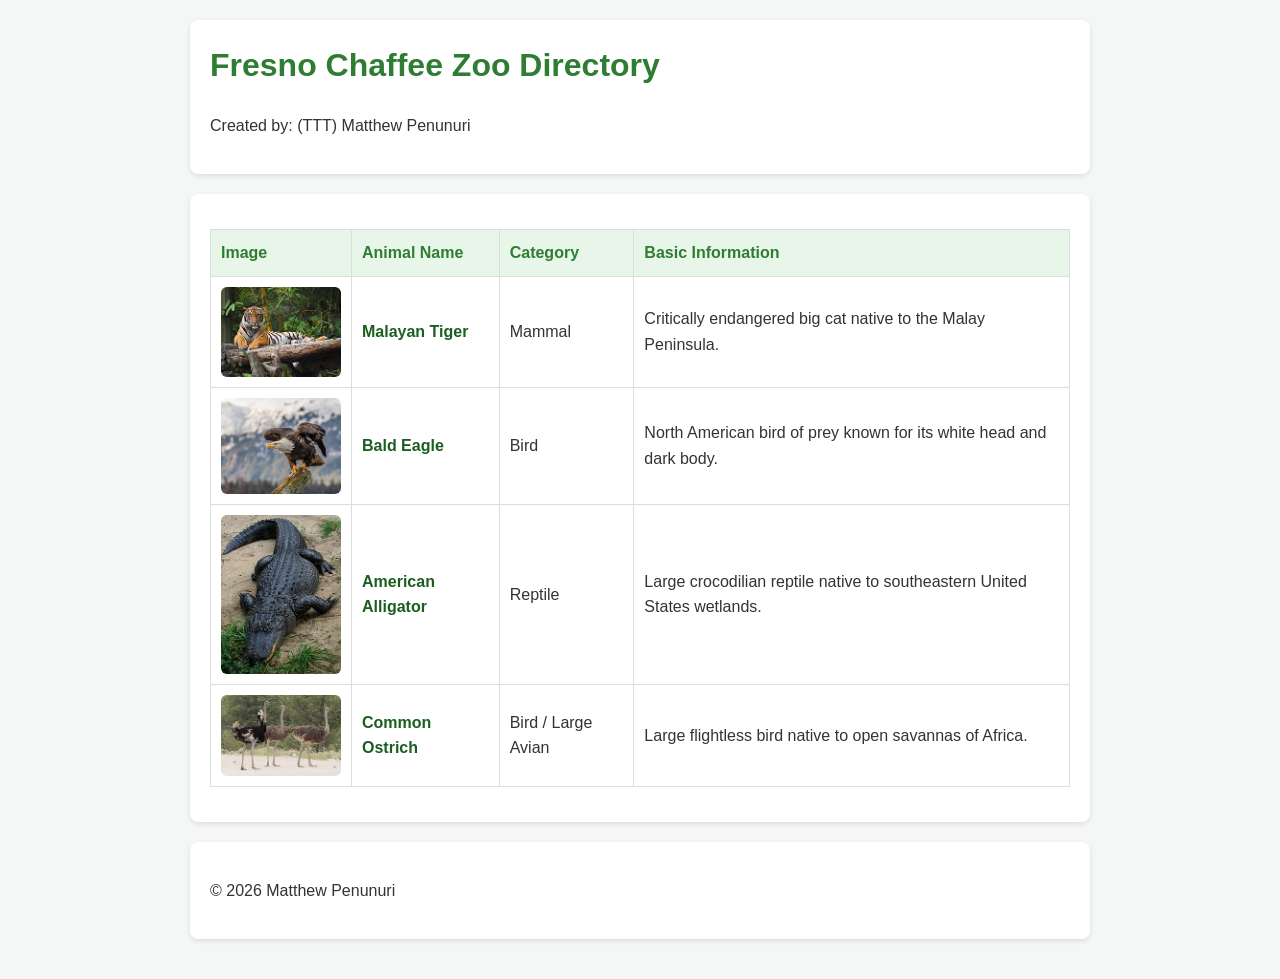
==== index.html @ 0815136a "finished animal dossier html part" ====
<!DOCTYPE html>
<html lang="en">
<head>
    <meta charset="UTF-8">
    <meta name="viewport" content="width=device-width, initial-scale=1.0">
    <title>Fresno Chaffee Zoo - Animal Directory</title>
    <link rel="stylesheet" href="style.css">
</head>
<body>

    <header>
        <h1>Fresno Chaffee Zoo Directory</h1>
        <p>Created by: (TTT) Matthew Penunuri</p>
    </header>

    <main>
        <table border="1">
            <thead>
                <tr>
                    <th>Image</th>
                    <th>Animal Name</th>
                    <th>Category</th>
                    <th>Basic Information</th>
                </tr>
            </thead>
            <tbody>
                <tr>
                    <td>
                        <img src="MalayanTiger.jpg" alt="Malayan Tiger resting on a wooden structure" width="120">
                    </td>
                    <td>
                        <a href="Malayan-Tiger.html">Malayan Tiger</a>
                    </td>
                    <td>Mammal</td>
                    <td>Critically endangered big cat native to the Malay Peninsula.</td>
                </tr>
                <tr>
                    <td>
                        <img src="Bald-Eagle.jpg" alt="Bald Eagle perched on a branch" width="120">
                    </td>
                    <td>
                        <a href="Bald-Eagle.html">Bald Eagle</a>
                    </td>
                    <td>Bird</td>
                    <td>North American bird of prey known for its white head and dark body.</td>
                </tr>
                <tr>
                    <td>
                        <img src="American-Alligator.jpg" alt="American Alligator resting on the ground" width="120">
                    </td>
                    <td>
                        <a href="American-Alligator.html">American Alligator</a>
                    </td>
                    <td>Reptile</td>
                    <td>Large crocodilian reptile native to southeastern United States wetlands.</td>
                </tr>
                <tr>
                    <td>
                        <img src="Common-Ostrich.jpg" alt="Group of Common Ostriches standing in field" width="120">
                    </td>
                    <td>
                        <a href="Common-Ostrich.html">Common Ostrich</a>
                    </td>
                    <td>Bird / Large Avian</td>
                    <td>Large flightless bird native to open savannas of Africa.</td>
                </tr>
            </tbody>
        </table>
    </main>
      <footer>
        <p>&copy; 2026 Matthew Penunuri</p>
    </footer>
</body>
</html>
---- style.css ----
/* Body & Layout */
body {
    font-family: Arial, sans-serif;
    line-height: 1.6;
    background-color: #f4f7f6;
    color: #333;
    max-width: 900px;
    margin: 0 auto;
    padding: 20px;
}

/* Header & Card Containers */
header, main, footer {
    background: #ffffff;
    padding: 20px;
    margin-bottom: 20px;
    border-radius: 8px;
    box-shadow: 0 2px 5px rgba(0,0,0,0.1);
}

/* Headings & Links */
h1, h2, h3 {
    color: #2e7d32;
    margin-top: 0;
}

a {
    color: #1b5e20;
    text-decoration: none;
    font-weight: bold;
}

a:hover {
    text-decoration: underline;
}

/* Directory Table */
table {
    width: 100%;
    border-collapse: collapse;
    margin: 15px 0;
}

th, td {
    border: 1px solid #ddd;
    padding: 10px;
    text-align: left;
    vertical-align: middle;
}

th {
    background-color: #e8f5e9;
    color: #2e7d32;
}

/* Images & Subscripts */
img {
    border-radius: 6px;
    display: block;
}

sub a {
    font-size: 0.8rem;
    color: #2e7d32;
}
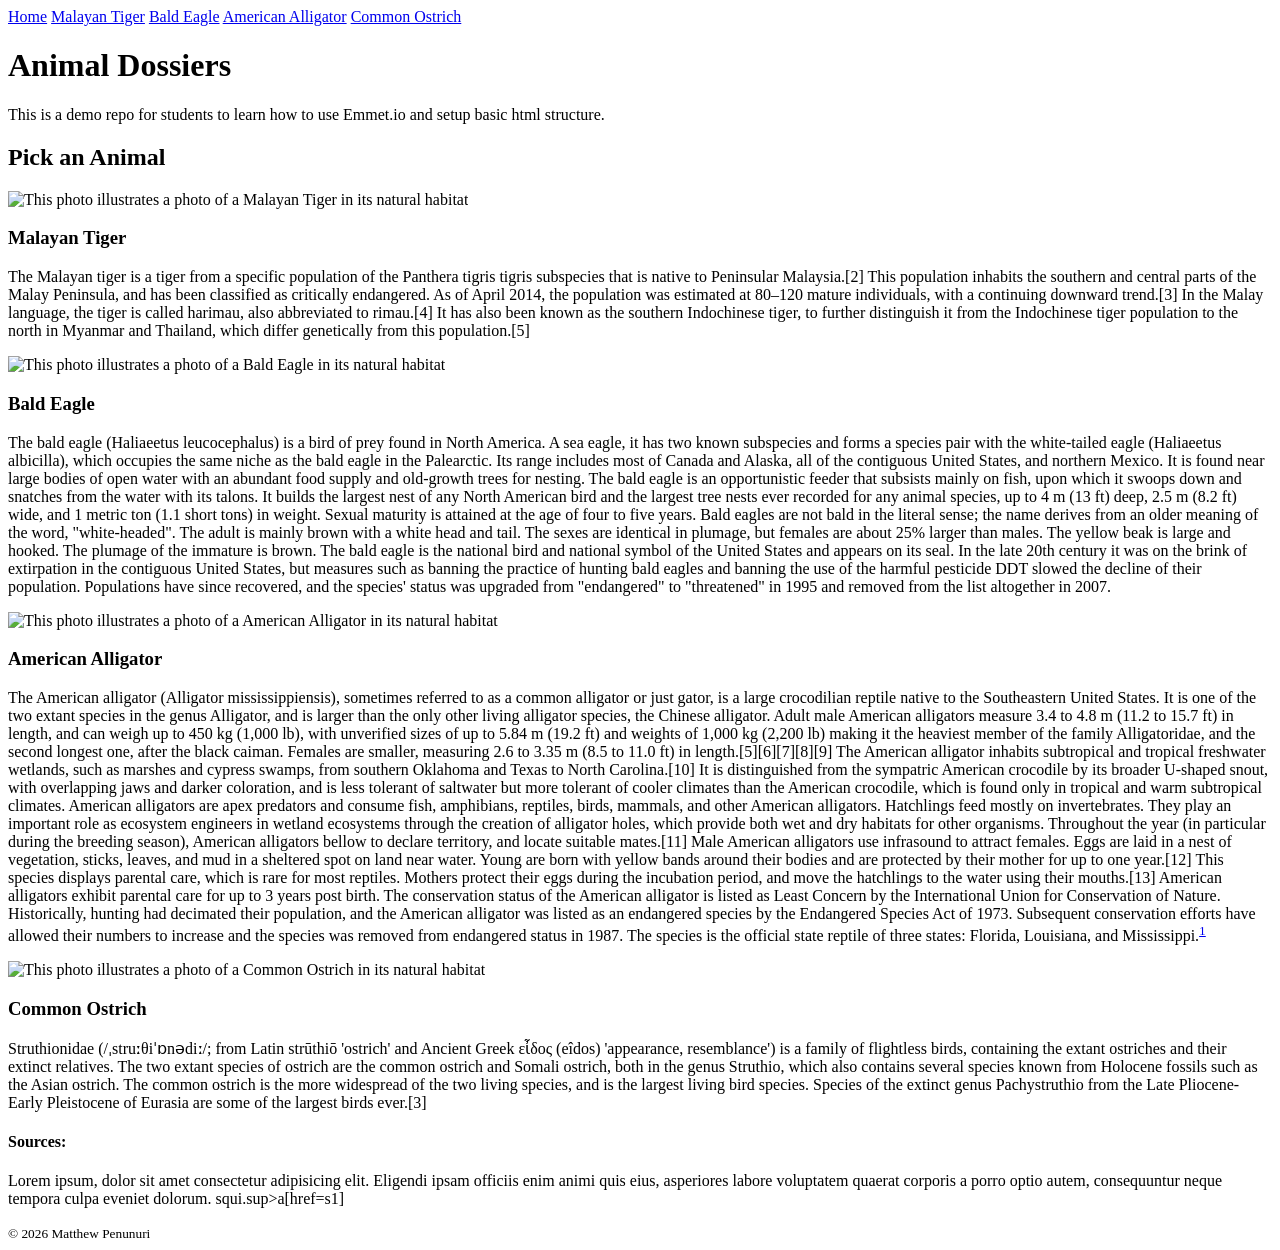
==== commit e0687320: "YO" ====
--- a/index.html
+++ b/index.html
@@ -3,72 +3,74 @@
 <head>
     <meta charset="UTF-8">
     <meta name="viewport" content="width=device-width, initial-scale=1.0">
-    <title>Fresno Chaffee Zoo - Animal Directory</title>
-    <link rel="stylesheet" href="style.css">
+    <title>Animal Dossiers</title>
 </head>
 <body>
+    <header>
+        <nav id="main-nav" role="main-nav">
+            <a href="index.html" class="nav-button">Home</a>
+            <a href="Malayan-Tiger.html" class="nav-button">Malayan Tiger</a>
+            <a href="Bald-Eagle.html" class="nav-button">Bald Eagle</a>
+            <a href="American-Alligator.html" class="nav-button">American Alligator</a>
+            <a href="Common-Ostrich.html" class="nav-button">Common Ostrich</a>
+        </nav>
+    </header>
+    <main>
+        <h1>Animal Dossiers</h1>
+        <p>This is a demo repo for students to learn how to use Emmet.io and setup basic html structure.</p>
 
-    <header>
-        <h1>Fresno Chaffee Zoo Directory</h1>
-        <p>Created by: (TTT) Matthew Penunuri</p>
-    </header>
 
-    <main>
-        <table border="1">
-            <thead>
-                <tr>
-                    <th>Image</th>
-                    <th>Animal Name</th>
-                    <th>Category</th>
-                    <th>Basic Information</th>
-                </tr>
-            </thead>
-            <tbody>
-                <tr>
-                    <td>
-                        <img src="MalayanTiger.jpg" alt="Malayan Tiger resting on a wooden structure" width="120">
-                    </td>
-                    <td>
-                        <a href="Malayan-Tiger.html">Malayan Tiger</a>
-                    </td>
-                    <td>Mammal</td>
-                    <td>Critically endangered big cat native to the Malay Peninsula.</td>
-                </tr>
-                <tr>
-                    <td>
-                        <img src="Bald-Eagle.jpg" alt="Bald Eagle perched on a branch" width="120">
-                    </td>
-                    <td>
-                        <a href="Bald-Eagle.html">Bald Eagle</a>
-                    </td>
-                    <td>Bird</td>
-                    <td>North American bird of prey known for its white head and dark body.</td>
-                </tr>
-                <tr>
-                    <td>
-                        <img src="American-Alligator.jpg" alt="American Alligator resting on the ground" width="120">
-                    </td>
-                    <td>
-                        <a href="American-Alligator.html">American Alligator</a>
-                    </td>
-                    <td>Reptile</td>
-                    <td>Large crocodilian reptile native to southeastern United States wetlands.</td>
-                </tr>
-                <tr>
-                    <td>
-                        <img src="Common-Ostrich.jpg" alt="Group of Common Ostriches standing in field" width="120">
-                    </td>
-                    <td>
-                        <a href="Common-Ostrich.html">Common Ostrich</a>
-                    </td>
-                    <td>Bird / Large Avian</td>
-                    <td>Large flightless bird native to open savannas of Africa.</td>
-                </tr>
-            </tbody>
-        </table>
+        <section id="dossier-cards">
+            <h2>Pick an Animal</h2>
+            <section class="card">
+                <img src="https://upload.wikimedia.org/wikipedia/commons/c/c…pedia.org&utm_campaign=index&utm_content=original" alt=" This photo illustrates a photo of a Malayan Tiger in its natural habitat">
+                <h3>Malayan Tiger</h3>
+                <p>The Malayan tiger is a tiger from a specific population of the Panthera tigris tigris subspecies that is native to Peninsular Malaysia.[2] This population inhabits the southern and central parts of the Malay Peninsula, and has been classified as critically endangered. As of April 2014, the population was estimated at 80–120 mature individuals, with a continuing downward trend.[3]
+
+                    In the Malay language, the tiger is called harimau, also abbreviated to rimau.[4] It has also been known as the southern Indochinese tiger, to further distinguish it from the Indochinese tiger population to the north in Myanmar and Thailand, which differ genetically from this population.[5]</p>
+                <a href="https://en.wikipedia.org/wiki/Malayan_tiger"></a>
+            </section>
+            <section class="card">
+                <img src="https://thumb.wikimedia.org/wikipedia/commons/thum%E2%80%A6dia.org&utm_campaign=parser&utm_content=thumbnail" alt="This photo illustrates a photo of a Bald Eagle in its natural habitat">
+                <h3>Bald Eagle</h3>
+                <p>The bald eagle (Haliaeetus leucocephalus) is a bird of prey found in North America. A sea eagle, it has two known subspecies and forms a species pair with the white-tailed eagle (Haliaeetus albicilla), which occupies the same niche as the bald eagle in the Palearctic. Its range includes most of Canada and Alaska, all of the contiguous United States, and northern Mexico. It is found near large bodies of open water with an abundant food supply and old-growth trees for nesting.
+
+                    The bald eagle is an opportunistic feeder that subsists mainly on fish, upon which it swoops down and snatches from the water with its talons. It builds the largest nest of any North American bird and the largest tree nests ever recorded for any animal species, up to 4 m (13 ft) deep, 2.5 m (8.2 ft) wide, and 1 metric ton (1.1 short tons) in weight. Sexual maturity is attained at the age of four to five years.
+                    
+                    Bald eagles are not bald in the literal sense; the name derives from an older meaning of the word, "white-headed". The adult is mainly brown with a white head and tail. The sexes are identical in plumage, but females are about 25% larger than males. The yellow beak is large and hooked. The plumage of the immature is brown.
+                    
+                    The bald eagle is the national bird and national symbol of the United States and appears on its seal. In the late 20th century it was on the brink of extirpation in the contiguous United States, but measures such as banning the practice of hunting bald eagles and banning the use of the harmful pesticide DDT slowed the decline of their population. Populations have since recovered, and the species' status was upgraded from "endangered" to "threatened" in 1995 and removed from the list altogether in 2007.</p>
+                <a href="https://en.wikipedia.org/wiki/Bald_eagle"></a>
+            </section>
+            <section class="card">
+                <img src="	https://thumb.wikimedia.org/wikipedia/commons/thum…dia.org&utm_campaign=parser&utm_content=thumbnail" alt="This photo illustrates a photo of a American Alligator in its natural habitat">
+                <h3>American Alligator</h3>
+                <p>The American alligator (Alligator mississippiensis), sometimes referred to as a common alligator or just gator, is a large crocodilian reptile native to the Southeastern United States. It is one of the two extant species in the genus Alligator, and is larger than the only other living alligator species, the Chinese alligator.
+
+                    Adult male American alligators measure 3.4 to 4.8 m (11.2 to 15.7 ft) in length, and can weigh up to 450 kg (1,000 lb), with unverified sizes of up to 5.84 m (19.2 ft) and weights of 1,000 kg (2,200 lb) making it the heaviest member of the family Alligatoridae, and the second longest one, after the black caiman. Females are smaller, measuring 2.6 to 3.35 m (8.5 to 11.0 ft) in length.[5][6][7][8][9] The American alligator inhabits subtropical and tropical freshwater wetlands, such as marshes and cypress swamps, from southern Oklahoma and Texas to North Carolina.[10] It is distinguished from the sympatric American crocodile by its broader U-shaped snout, with overlapping jaws and darker coloration, and is less tolerant of saltwater but more tolerant of cooler climates than the American crocodile, which is found only in tropical and warm subtropical climates.
+                    
+                    American alligators are apex predators and consume fish, amphibians, reptiles, birds, mammals, and other American alligators. Hatchlings feed mostly on invertebrates. They play an important role as ecosystem engineers in wetland ecosystems through the creation of alligator holes, which provide both wet and dry habitats for other organisms. Throughout the year (in particular during the breeding season), American alligators bellow to declare territory, and locate suitable mates.[11] Male American alligators use infrasound to attract females. Eggs are laid in a nest of vegetation, sticks, leaves, and mud in a sheltered spot on land near water. Young are born with yellow bands around their bodies and are protected by their mother for up to one year.[12] This species displays parental care, which is rare for most reptiles. Mothers protect their eggs during the incubation period, and move the hatchlings to the water using their mouths.[13] American alligators exhibit parental care for up to 3 years post birth.
+                    
+                    The conservation status of the American alligator is listed as Least Concern by the International Union for Conservation of Nature. Historically, hunting had decimated their population, and the American alligator was listed as an endangered species by the Endangered Species Act of 1973. Subsequent conservation efforts have allowed their numbers to increase and the species was removed from endangered status in 1987. The species is the official state reptile of three states: Florida, Louisiana, and Mississippi.<sup><a href="#s1">1</a></sup></p>
+                <a href="https://en.wikipedia.org/wiki/American_alligator"></a>
+            </section>
+            <section class="card">
+                <img src="https://thumb.wikimedia.org/wikipedia/commons/thum%E2%80%A6dia.org&utm_campaign=parser&utm_content=thumbnail" alt="This photo illustrates a photo of a Common Ostrich in its natural habitat">
+                <h3>Common Ostrich</h3>
+                <p>Struthionidae (/ˌstruːθiˈɒnədiː/; from Latin strūthiō 'ostrich' and Ancient Greek εἶδος (eîdos) 'appearance, resemblance') is a family of flightless birds, containing the extant ostriches and their extinct relatives. The two extant species of ostrich are the common ostrich and Somali ostrich, both in the genus Struthio, which also contains several species known from Holocene fossils such as the Asian ostrich. The common ostrich is the more widespread of the two living species, and is the largest living bird species. Species of the extinct genus Pachystruthio from the Late Pliocene-Early Pleistocene of Eurasia are some of the largest birds ever.[3]</p>
+                <a href="https://en.wikipedia.org/wiki/Struthionidae"></a>
+                <a href="https://soundcloud.com/andresagita35/tung-tung-tung-sahur"></a>
+            </section>
+        </section>
+
+
     </main>
-      <footer>
-        <p>&copy; 2026 Matthew Penunuri</p>
+    <section id="sources">
+        <h4>Sources:</h4>
+        <p>Lorem ipsum, dolor sit amet consectetur adipisicing elit. Eligendi ipsam officiis enim animi quis eius, asperiores labore voluptatem quaerat corporis a porro optio autem, consequuntur neque tempora culpa eveniet dolorum. squi.sup>a[href=s1]</p>
+    </section>
+    <footer>
+        <small>&copy; 2026 Matthew Penunuri</small>
     </footer>
 </body>
 </html>
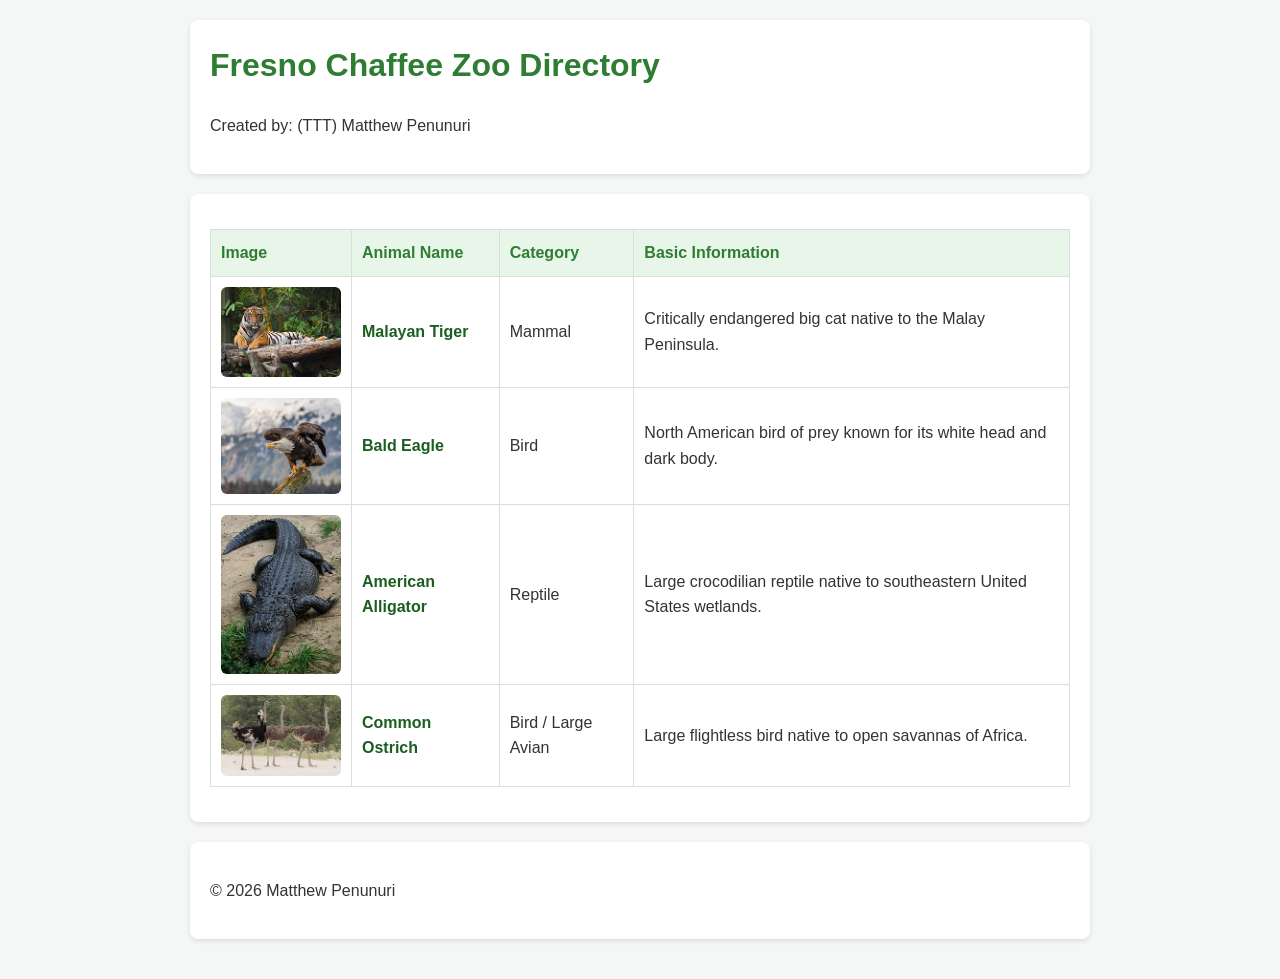
==== commit 78473ac8: "Merge branch 'main' of https://github.com/MatthewPenunuri/Animal-dossier" ====
--- a/index.html
+++ b/index.html
@@ -3,74 +3,73 @@
 <head>
     <meta charset="UTF-8">
     <meta name="viewport" content="width=device-width, initial-scale=1.0">
-    <title>Animal Dossiers</title>
+    <title>Fresno Chaffee Zoo - Animal Directory</title>
+    <link rel="stylesheet" href="style.css">
 </head>
 <body>
+
     <header>
-        <nav id="main-nav" role="main-nav">
-            <a href="index.html" class="nav-button">Home</a>
-            <a href="Malayan-Tiger.html" class="nav-button">Malayan Tiger</a>
-            <a href="Bald-Eagle.html" class="nav-button">Bald Eagle</a>
-            <a href="American-Alligator.html" class="nav-button">American Alligator</a>
-            <a href="Common-Ostrich.html" class="nav-button">Common Ostrich</a>
-        </nav>
+        <h1>Fresno Chaffee Zoo Directory</h1>
+        <p>Created by: (TTT) Matthew Penunuri</p>
     </header>
+
     <main>
-        <h1>Animal Dossiers</h1>
-        <p>This is a demo repo for students to learn how to use Emmet.io and setup basic html structure.</p>
+        <table border="1">
+            <thead>
+                <tr>
+                    <th>Image</th>
+                    <th>Animal Name</th>
+                    <th>Category</th>
+                    <th>Basic Information</th>
+                </tr>
+            </thead>
+            <tbody>
+                <tr>
+                    <td>
+                        <img src="MalayanTiger.jpg" alt="Malayan Tiger resting on a wooden structure" width="120">
+                    </td>
+                    <td>
+                        <a href="Malayan-Tiger.html">Malayan Tiger</a>
+                    </td>
+                    <td>Mammal</td>
+                    <td>Critically endangered big cat native to the Malay Peninsula.</td>
+                </tr>
+                <tr>
+                    <td>
+                        <img src="Bald-Eagle.jpg" alt="Bald Eagle perched on a branch" width="120">
+                    </td>
+                    <td>
+                        <a href="Bald-Eagle.html">Bald Eagle</a>
+                    </td>
+                    <td>Bird</td>
+                    <td>North American bird of prey known for its white head and dark body.</td>
+                </tr>
+                <tr>
+                    <td>
+                        <img src="American-Alligator.jpg" alt="American Alligator resting on the ground" width="120">
+                    </td>
+                    <td>
+                        <a href="American-Alligator.html">American Alligator</a>
+                    </td>
+                    <td>Reptile</td>
+                    <td>Large crocodilian reptile native to southeastern United States wetlands.</td>
+                </tr>
+                <tr>
+                    <td>
+                        <img src="Common-Ostrich.jpg" alt="Group of Common Ostriches standing in field" width="120">
+                    </td>
+                    <td>
+                        <a href="Common-Ostrich.html">Common Ostrich</a>
+                    </td>
+                    <td>Bird / Large Avian</td>
+                    <td>Large flightless bird native to open savannas of Africa.</td>
+                </tr>
+            </tbody>
+        </table>
+    </main>
+      <footer>
+        <p>&copy; 2026 Matthew Penunuri</p>
 
-
-        <section id="dossier-cards">
-            <h2>Pick an Animal</h2>
-            <section class="card">
-                <img src="https://upload.wikimedia.org/wikipedia/commons/c/c…pedia.org&utm_campaign=index&utm_content=original" alt=" This photo illustrates a photo of a Malayan Tiger in its natural habitat">
-                <h3>Malayan Tiger</h3>
-                <p>The Malayan tiger is a tiger from a specific population of the Panthera tigris tigris subspecies that is native to Peninsular Malaysia.[2] This population inhabits the southern and central parts of the Malay Peninsula, and has been classified as critically endangered. As of April 2014, the population was estimated at 80–120 mature individuals, with a continuing downward trend.[3]
-
-                    In the Malay language, the tiger is called harimau, also abbreviated to rimau.[4] It has also been known as the southern Indochinese tiger, to further distinguish it from the Indochinese tiger population to the north in Myanmar and Thailand, which differ genetically from this population.[5]</p>
-                <a href="https://en.wikipedia.org/wiki/Malayan_tiger"></a>
-            </section>
-            <section class="card">
-                <img src="https://thumb.wikimedia.org/wikipedia/commons/thum%E2%80%A6dia.org&utm_campaign=parser&utm_content=thumbnail" alt="This photo illustrates a photo of a Bald Eagle in its natural habitat">
-                <h3>Bald Eagle</h3>
-                <p>The bald eagle (Haliaeetus leucocephalus) is a bird of prey found in North America. A sea eagle, it has two known subspecies and forms a species pair with the white-tailed eagle (Haliaeetus albicilla), which occupies the same niche as the bald eagle in the Palearctic. Its range includes most of Canada and Alaska, all of the contiguous United States, and northern Mexico. It is found near large bodies of open water with an abundant food supply and old-growth trees for nesting.
-
-                    The bald eagle is an opportunistic feeder that subsists mainly on fish, upon which it swoops down and snatches from the water with its talons. It builds the largest nest of any North American bird and the largest tree nests ever recorded for any animal species, up to 4 m (13 ft) deep, 2.5 m (8.2 ft) wide, and 1 metric ton (1.1 short tons) in weight. Sexual maturity is attained at the age of four to five years.
-                    
-                    Bald eagles are not bald in the literal sense; the name derives from an older meaning of the word, "white-headed". The adult is mainly brown with a white head and tail. The sexes are identical in plumage, but females are about 25% larger than males. The yellow beak is large and hooked. The plumage of the immature is brown.
-                    
-                    The bald eagle is the national bird and national symbol of the United States and appears on its seal. In the late 20th century it was on the brink of extirpation in the contiguous United States, but measures such as banning the practice of hunting bald eagles and banning the use of the harmful pesticide DDT slowed the decline of their population. Populations have since recovered, and the species' status was upgraded from "endangered" to "threatened" in 1995 and removed from the list altogether in 2007.</p>
-                <a href="https://en.wikipedia.org/wiki/Bald_eagle"></a>
-            </section>
-            <section class="card">
-                <img src="	https://thumb.wikimedia.org/wikipedia/commons/thum…dia.org&utm_campaign=parser&utm_content=thumbnail" alt="This photo illustrates a photo of a American Alligator in its natural habitat">
-                <h3>American Alligator</h3>
-                <p>The American alligator (Alligator mississippiensis), sometimes referred to as a common alligator or just gator, is a large crocodilian reptile native to the Southeastern United States. It is one of the two extant species in the genus Alligator, and is larger than the only other living alligator species, the Chinese alligator.
-
-                    Adult male American alligators measure 3.4 to 4.8 m (11.2 to 15.7 ft) in length, and can weigh up to 450 kg (1,000 lb), with unverified sizes of up to 5.84 m (19.2 ft) and weights of 1,000 kg (2,200 lb) making it the heaviest member of the family Alligatoridae, and the second longest one, after the black caiman. Females are smaller, measuring 2.6 to 3.35 m (8.5 to 11.0 ft) in length.[5][6][7][8][9] The American alligator inhabits subtropical and tropical freshwater wetlands, such as marshes and cypress swamps, from southern Oklahoma and Texas to North Carolina.[10] It is distinguished from the sympatric American crocodile by its broader U-shaped snout, with overlapping jaws and darker coloration, and is less tolerant of saltwater but more tolerant of cooler climates than the American crocodile, which is found only in tropical and warm subtropical climates.
-                    
-                    American alligators are apex predators and consume fish, amphibians, reptiles, birds, mammals, and other American alligators. Hatchlings feed mostly on invertebrates. They play an important role as ecosystem engineers in wetland ecosystems through the creation of alligator holes, which provide both wet and dry habitats for other organisms. Throughout the year (in particular during the breeding season), American alligators bellow to declare territory, and locate suitable mates.[11] Male American alligators use infrasound to attract females. Eggs are laid in a nest of vegetation, sticks, leaves, and mud in a sheltered spot on land near water. Young are born with yellow bands around their bodies and are protected by their mother for up to one year.[12] This species displays parental care, which is rare for most reptiles. Mothers protect their eggs during the incubation period, and move the hatchlings to the water using their mouths.[13] American alligators exhibit parental care for up to 3 years post birth.
-                    
-                    The conservation status of the American alligator is listed as Least Concern by the International Union for Conservation of Nature. Historically, hunting had decimated their population, and the American alligator was listed as an endangered species by the Endangered Species Act of 1973. Subsequent conservation efforts have allowed their numbers to increase and the species was removed from endangered status in 1987. The species is the official state reptile of three states: Florida, Louisiana, and Mississippi.<sup><a href="#s1">1</a></sup></p>
-                <a href="https://en.wikipedia.org/wiki/American_alligator"></a>
-            </section>
-            <section class="card">
-                <img src="https://thumb.wikimedia.org/wikipedia/commons/thum%E2%80%A6dia.org&utm_campaign=parser&utm_content=thumbnail" alt="This photo illustrates a photo of a Common Ostrich in its natural habitat">
-                <h3>Common Ostrich</h3>
-                <p>Struthionidae (/ˌstruːθiˈɒnədiː/; from Latin strūthiō 'ostrich' and Ancient Greek εἶδος (eîdos) 'appearance, resemblance') is a family of flightless birds, containing the extant ostriches and their extinct relatives. The two extant species of ostrich are the common ostrich and Somali ostrich, both in the genus Struthio, which also contains several species known from Holocene fossils such as the Asian ostrich. The common ostrich is the more widespread of the two living species, and is the largest living bird species. Species of the extinct genus Pachystruthio from the Late Pliocene-Early Pleistocene of Eurasia are some of the largest birds ever.[3]</p>
-                <a href="https://en.wikipedia.org/wiki/Struthionidae"></a>
-                <a href="https://soundcloud.com/andresagita35/tung-tung-tung-sahur"></a>
-            </section>
-        </section>
-
-
-    </main>
-    <section id="sources">
-        <h4>Sources:</h4>
-        <p>Lorem ipsum, dolor sit amet consectetur adipisicing elit. Eligendi ipsam officiis enim animi quis eius, asperiores labore voluptatem quaerat corporis a porro optio autem, consequuntur neque tempora culpa eveniet dolorum. squi.sup>a[href=s1]</p>
-    </section>
-    <footer>
-        <small>&copy; 2026 Matthew Penunuri</small>
     </footer>
 </body>
 </html>
--- a/style.css
+++ b/style.css
@@ -0,0 +1,65 @@
+/* Body & Layout */
+body {
+    font-family: Arial, sans-serif;
+    line-height: 1.6;
+    background-color: #f4f7f6;
+    color: #333;
+    max-width: 900px;
+    margin: 0 auto;
+    padding: 20px;
+}
+
+/* Header & Card Containers */
+header, main, footer {
+    background: #ffffff;
+    padding: 20px;
+    margin-bottom: 20px;
+    border-radius: 8px;
+    box-shadow: 0 2px 5px rgba(0,0,0,0.1);
+}
+
+/* Headings & Links */
+h1, h2, h3 {
+    color: #2e7d32;
+    margin-top: 0;
+}
+
+a {
+    color: #1b5e20;
+    text-decoration: none;
+    font-weight: bold;
+}
+
+a:hover {
+    text-decoration: underline;
+}
+
+/* Directory Table */
+table {
+    width: 100%;
+    border-collapse: collapse;
+    margin: 15px 0;
+}
+
+th, td {
+    border: 1px solid #ddd;
+    padding: 10px;
+    text-align: left;
+    vertical-align: middle;
+}
+
+th {
+    background-color: #e8f5e9;
+    color: #2e7d32;
+}
+
+/* Images & Subscripts */
+img {
+    border-radius: 6px;
+    display: block;
+}
+
+sub a {
+    font-size: 0.8rem;
+    color: #2e7d32;
+}
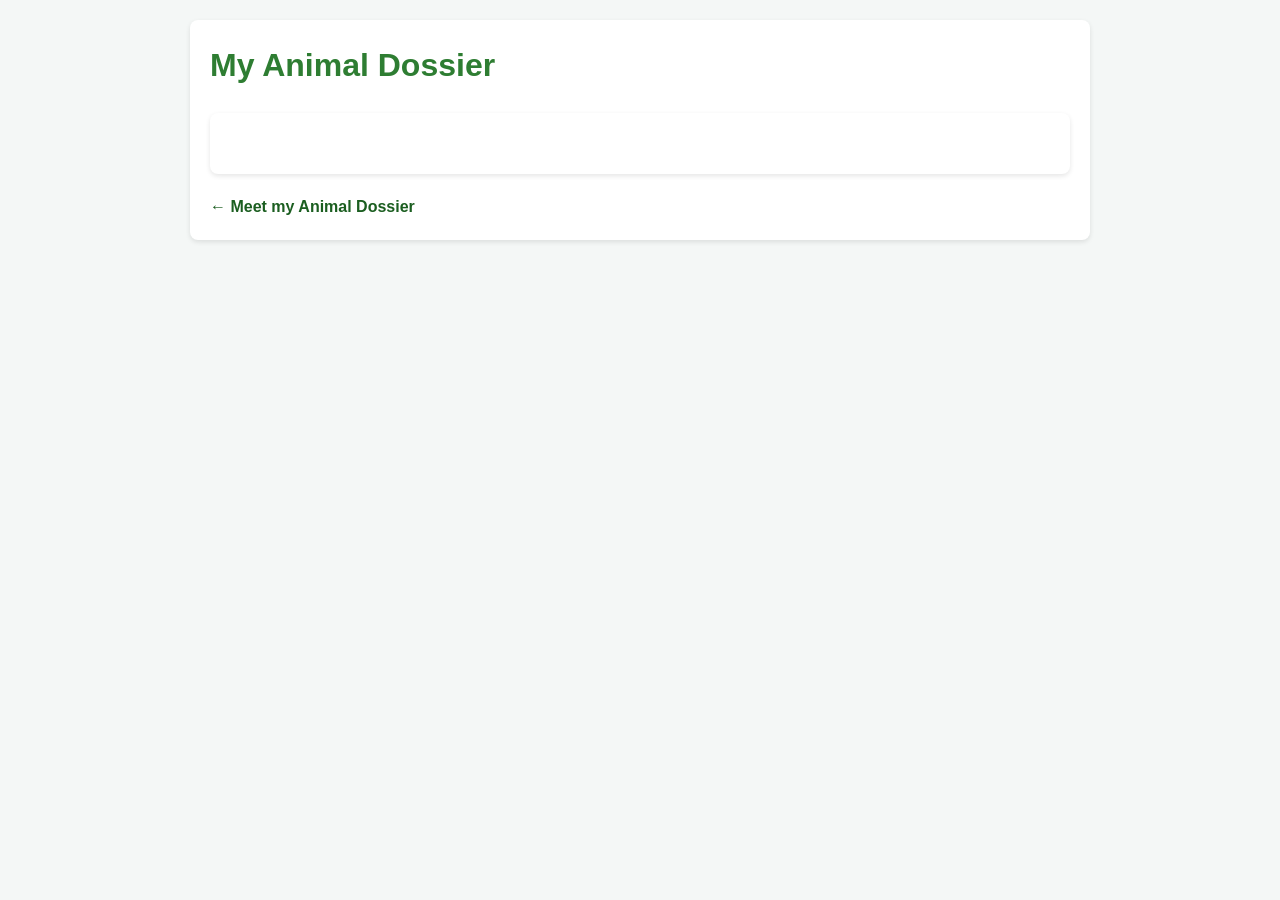
==== commit 797d731c: "EoD 9/24" ====
--- a/index.html
+++ b/index.html
@@ -3,73 +3,28 @@
 <head>
     <meta charset="UTF-8">
     <meta name="viewport" content="width=device-width, initial-scale=1.0">
-    <title>Fresno Chaffee Zoo - Animal Directory</title>
+    <title>Welcome monkeys
+    </title>
     <link rel="stylesheet" href="style.css">
 </head>
 <body>
+    <header>
+        <h1>My Animal Dossier</h1>
 
-    <header>
-        <h1>Fresno Chaffee Zoo Directory</h1>
-        <p>Created by: (TTT) Matthew Penunuri</p>
+<header class="hero-banner">
+  <div class="hero-content">
+  <h1 >
+
+</header>
+
+
+
+
+        <nav>
+            <a href="Directory.html">&larr; Meet my Animal Dossier</a>
+        </nav>
     </header>
 
-    <main>
-        <table border="1">
-            <thead>
-                <tr>
-                    <th>Image</th>
-                    <th>Animal Name</th>
-                    <th>Category</th>
-                    <th>Basic Information</th>
-                </tr>
-            </thead>
-            <tbody>
-                <tr>
-                    <td>
-                        <img src="MalayanTiger.jpg" alt="Malayan Tiger resting on a wooden structure" width="120">
-                    </td>
-                    <td>
-                        <a href="Malayan-Tiger.html">Malayan Tiger</a>
-                    </td>
-                    <td>Mammal</td>
-                    <td>Critically endangered big cat native to the Malay Peninsula.</td>
-                </tr>
-                <tr>
-                    <td>
-                        <img src="Bald-Eagle.jpg" alt="Bald Eagle perched on a branch" width="120">
-                    </td>
-                    <td>
-                        <a href="Bald-Eagle.html">Bald Eagle</a>
-                    </td>
-                    <td>Bird</td>
-                    <td>North American bird of prey known for its white head and dark body.</td>
-                </tr>
-                <tr>
-                    <td>
-                        <img src="American-Alligator.jpg" alt="American Alligator resting on the ground" width="120">
-                    </td>
-                    <td>
-                        <a href="American-Alligator.html">American Alligator</a>
-                    </td>
-                    <td>Reptile</td>
-                    <td>Large crocodilian reptile native to southeastern United States wetlands.</td>
-                </tr>
-                <tr>
-                    <td>
-                        <img src="Common-Ostrich.jpg" alt="Group of Common Ostriches standing in field" width="120">
-                    </td>
-                    <td>
-                        <a href="Common-Ostrich.html">Common Ostrich</a>
-                    </td>
-                    <td>Bird / Large Avian</td>
-                    <td>Large flightless bird native to open savannas of Africa.</td>
-                </tr>
-            </tbody>
-        </table>
-    </main>
-      <footer>
-        <p>&copy; 2026 Matthew Penunuri</p>
-
-    </footer>
+    
 </body>
 </html>
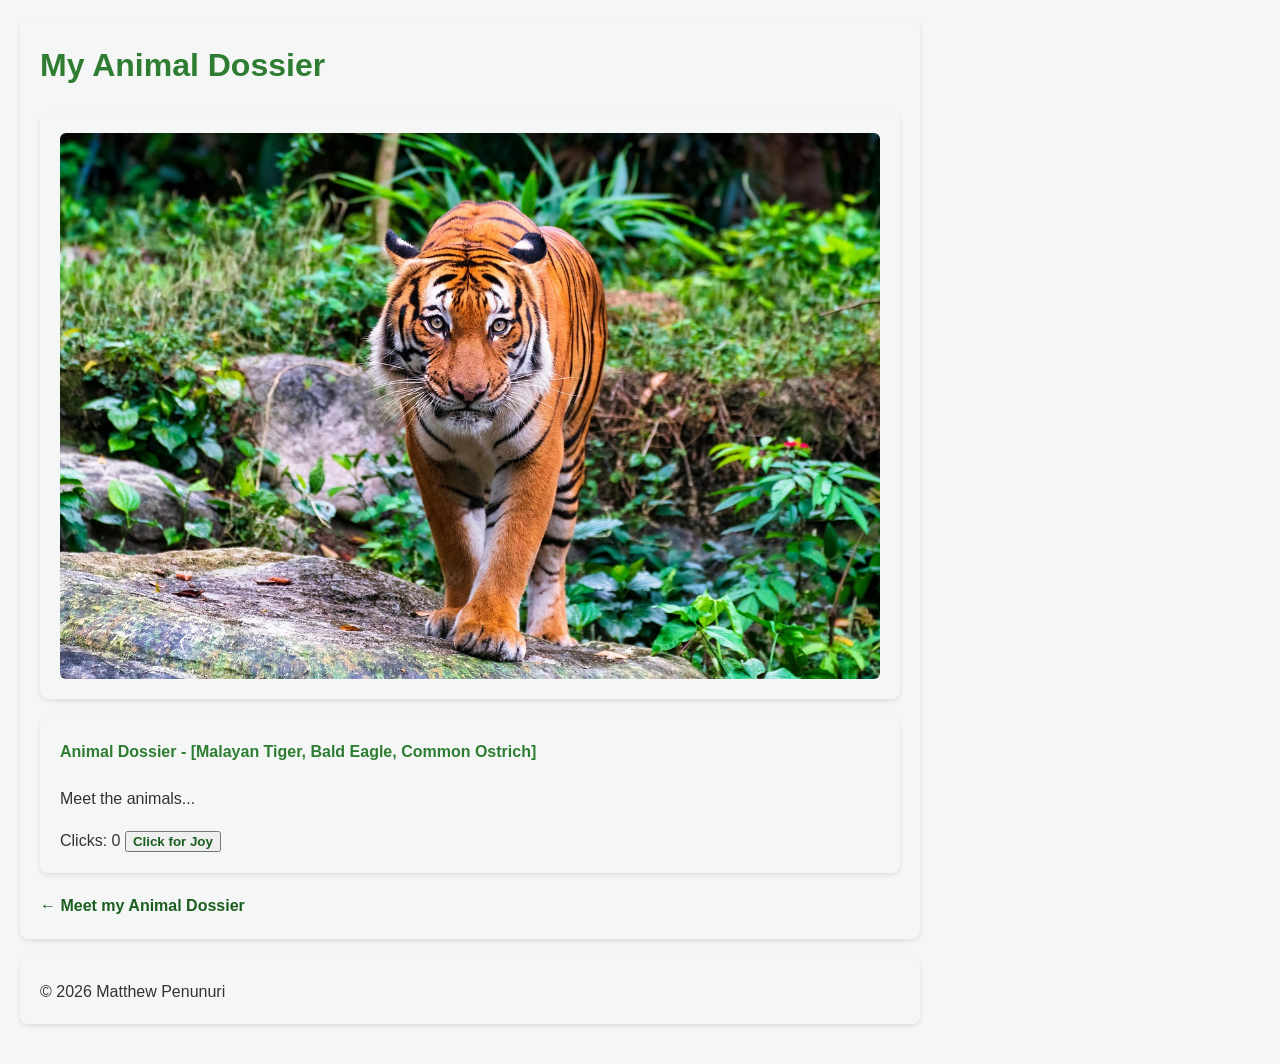
==== commit af363d77: "Summary" ====
--- a/index.html
+++ b/index.html
@@ -3,17 +3,36 @@
 <head>
     <meta charset="UTF-8">
     <meta name="viewport" content="width=device-width, initial-scale=1.0">
-    <title>Welcome monkeys
+    <title>Welcome monkeys UwU
     </title>
     <link rel="stylesheet" href="style.css">
 </head>
+
 <body>
     <header>
         <h1>My Animal Dossier</h1>
 
-<header class="hero-banner">
+        <main> 
+            <nav>
+            <img src="Malayan-Tiger2.jpg" width="100%">
+            </nav>
+        
+        
+        
+        
+        </main>
+
+<header>
+
+<div class="hero-banner">
   <div class="hero-content">
-  <h1 >
+  <h4> Animal Dossier - [Malayan Tiger, Bald Eagle, Common Ostrich]  </h4>
+  <p> Meet the animals... <p>
+    <div class="counter-container">
+        <span>Clicks:</span>
+        <span id="count" class="count-display">0</span>
+    <button> <a href="https://tinyurl.com/uwjrajd5">Click for Joy</a> </button>
+</div>
 
 </header>
 
@@ -25,6 +44,10 @@
         </nav>
     </header>
 
+    <footer> 
+        &copy; 2026 Matthew Penunuri
+
+    </footer>
     
 </body>
 </html>
--- a/style.css
+++ b/style.css
@@ -1,27 +1,41 @@
-/* Body & Layout */
+
 body {
     font-family: Arial, sans-serif;
     line-height: 1.6;
     background-color: #f4f7f6;
     color: #333;
     max-width: 900px;
-    margin: 0 auto;
+    margin: 0.01px ;
     padding: 20px;
 }
 
-/* Header & Card Containers */
+
 header, main, footer {
-    background: #ffffff;
+    background: #3d457600;
     padding: 20px;
     margin-bottom: 20px;
     border-radius: 8px;
     box-shadow: 0 2px 5px rgba(0,0,0,0.1);
 }
 
-/* Headings & Links */
-h1, h2, h3 {
+
+h1, h2, h3, h4 {
     color: #2e7d32;
     margin-top: 0;
+}
+
+h1, h2, h3, h4 {
+    transition: transform 0.3s ease;
+}
+
+
+  h3, h4:hover {
+    transform: scale(1.1);
+}
+
+a:hover {
+    background-color: yellow;
+    font-size: 18px;
 }
 
 a {
@@ -34,7 +48,7 @@
     text-decoration: underline;
 }
 
-/* Directory Table */
+/* uwu Directory Table */
 table {
     width: 100%;
     border-collapse: collapse;
@@ -53,11 +67,26 @@
     color: #2e7d32;
 }
 
-/* Images & Subscripts */
+/* Images */
 img {
     border-radius: 6px;
-    display: block;
+    display: block;}
+img{
+    transition: transform 0.3s ease;
 }
+
+
+img:hover {
+    transform: scale(1.1);
+
+}
+
+    .image-container:hover .image {
+        transform: scale(1.05);
+        box-shadow: 0 8px 16px rgba(0,0,0,0.2);
+
+    }
+
 
 sub a {
     font-size: 0.8rem;
